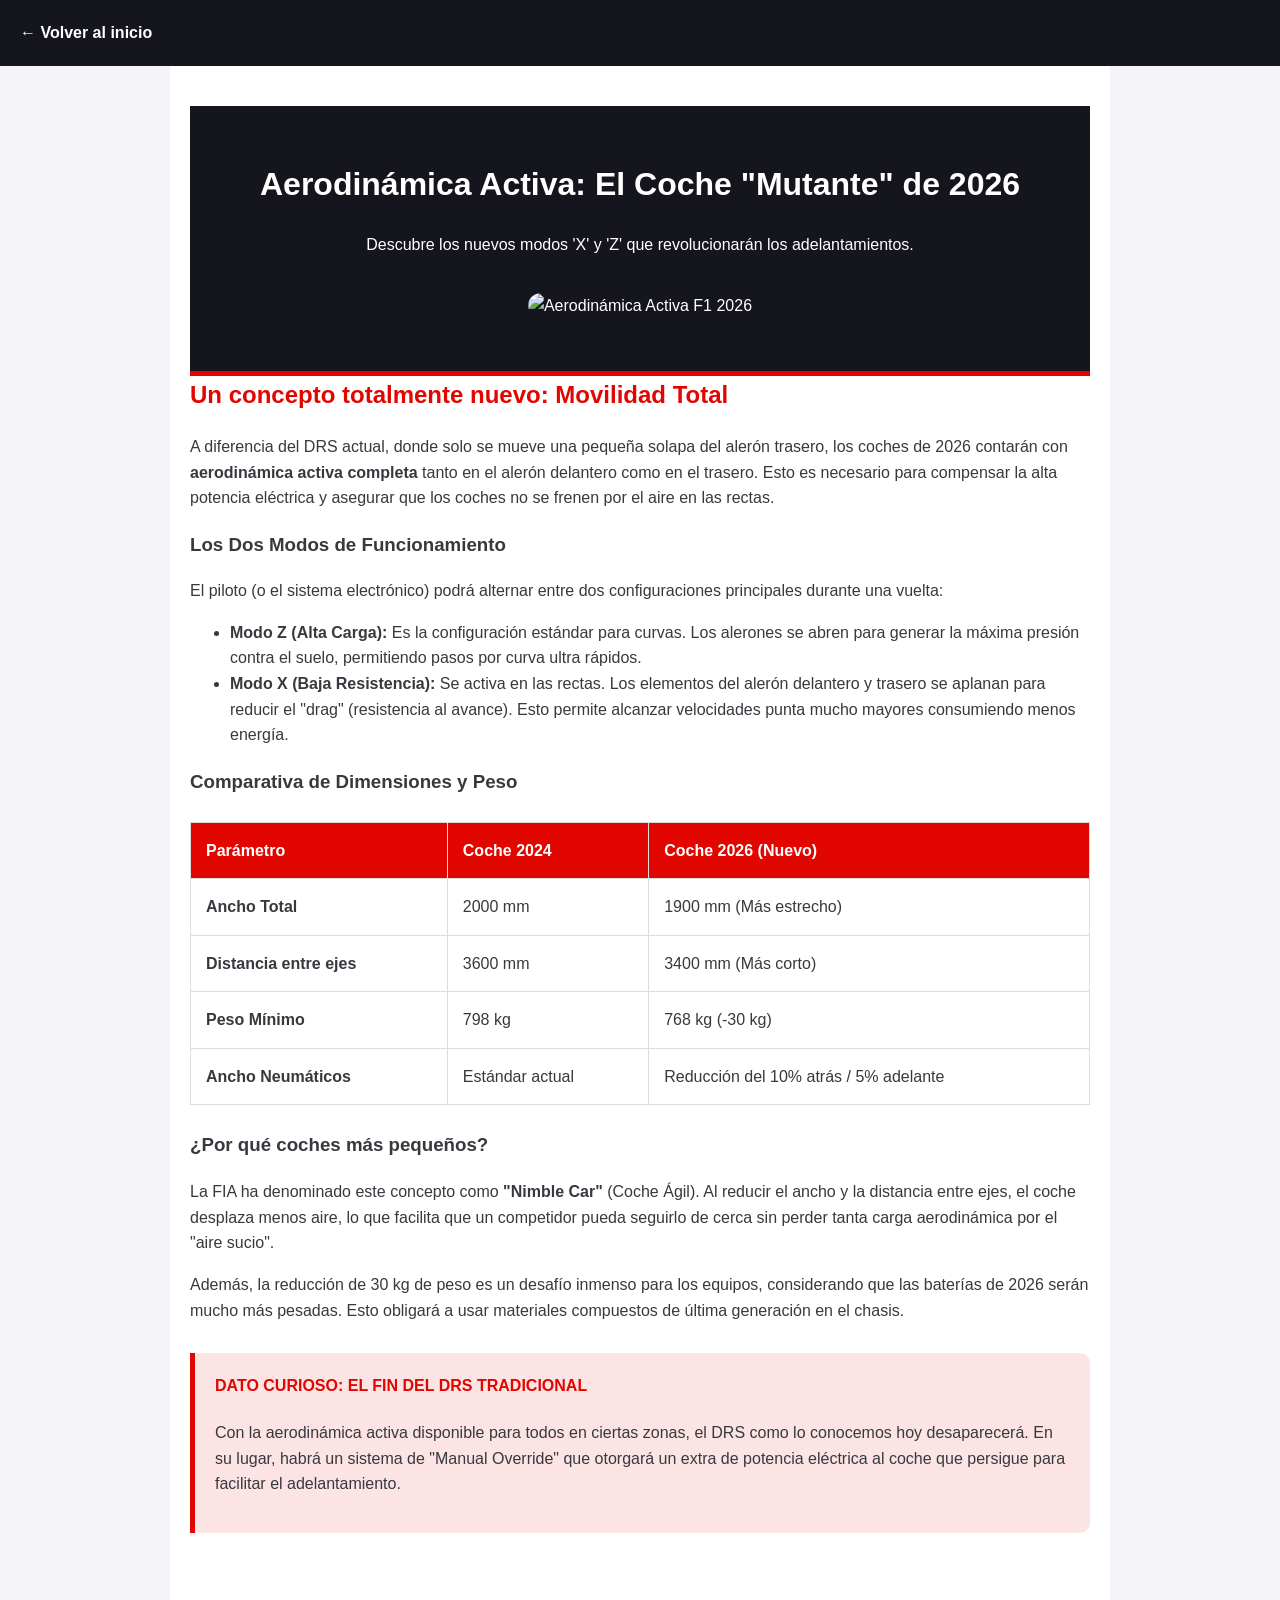
==== aerodinamica.html @ 1fb57bff "Add files via upload" ====
<!DOCTYPE html>
<html lang="es">
<head>
    <meta charset="UTF-8">
    <title>Detalles Técnicos: Motor 2026 - F1 Blog</title>
    <link rel="stylesheet" href="style.css">
</head>
<body>
    <nav class="nav-simple">
        <a href="index.html">← Volver al inicio</a>
    </nav>

<main class="content-detail">
    <header class="post-header">
        <h1>Aerodinámica Activa: El Coche "Mutante" de 2026</h1>
        <p class="subtitle">Descubre los nuevos modos 'X' y 'Z' que revolucionarán los adelantamientos.</p>
        <img src="img/aero-2026.jpg" class="hero-image" alt="Aerodinámica Activa F1 2026">
    </header>

    <section class="full-text">
        <h2>Un concepto totalmente nuevo: Movilidad Total</h2>
        <p>A diferencia del DRS actual, donde solo se mueve una pequeña solapa del alerón trasero, los coches de 2026 contarán con <strong>aerodinámica activa completa</strong> tanto en el alerón delantero como en el trasero. Esto es necesario para compensar la alta potencia eléctrica y asegurar que los coches no se frenen por el aire en las rectas.</p>

        

        <h3>Los Dos Modos de Funcionamiento</h3>
        <p>El piloto (o el sistema electrónico) podrá alternar entre dos configuraciones principales durante una vuelta:</p>
        
        <ul>
            <li><strong>Modo Z (Alta Carga):</strong> Es la configuración estándar para curvas. Los alerones se abren para generar la máxima presión contra el suelo, permitiendo pasos por curva ultra rápidos.</li>
            <li><strong>Modo X (Baja Resistencia):</strong> Se activa en las rectas. Los elementos del alerón delantero y trasero se aplanan para reducir el "drag" (resistencia al avance). Esto permite alcanzar velocidades punta mucho mayores consumiendo menos energía.</li>
        </ul>

        <h3>Comparativa de Dimensiones y Peso</h3>
        <table class="tech-table">
            <thead>
                <tr>
                    <th>Parámetro</th>
                    <th>Coche 2024</th>
                    <th>Coche 2026 (Nuevo)</th>
                </tr>
            </thead>
            <tbody>
                <tr>
                    <td><strong>Ancho Total</strong></td>
                    <td>2000 mm</td>
                    <td>1900 mm (Más estrecho)</td>
                </tr>
                <tr>
                    <td><strong>Distancia entre ejes</strong></td>
                    <td>3600 mm</td>
                    <td>3400 mm (Más corto)</td>
                </tr>
                <tr>
                    <td><strong>Peso Mínimo</strong></td>
                    <td>798 kg</td>
                    <td>768 kg (-30 kg)</td>
                </tr>
                <tr>
                    <td><strong>Ancho Neumáticos</strong></td>
                    <td>Estándar actual</td>
                    <td>Reducción del 10% atrás / 5% adelante</td>
                </tr>
            </tbody>
        </table>

        

        <h3>¿Por qué coches más pequeños?</h3>
        <p>La FIA ha denominado este concepto como <strong>"Nimble Car"</strong> (Coche Ágil). Al reducir el ancho y la distancia entre ejes, el coche desplaza menos aire, lo que facilita que un competidor pueda seguirlo de cerca sin perder tanta carga aerodinámica por el "aire sucio".</p>
        
        <p>Además, la reducción de 30 kg de peso es un desafío inmenso para los equipos, considerando que las baterías de 2026 serán mucho más pesadas. Esto obligará a usar materiales compuestos de última generación en el chasis.</p>

        <div class="highlight-box">
            <h4>Dato Curioso: El fin del DRS tradicional</h4>
            <p>Con la aerodinámica activa disponible para todos en ciertas zonas, el DRS como lo conocemos hoy desaparecerá. En su lugar, habrá un sistema de "Manual Override" que otorgará un extra de potencia eléctrica al coche que persigue para facilitar el adelantamiento.</p>
        </div>
    </section>
</main>
</body>
</html>
---- style.css ----
:root {
    --f1-red: #e10600;
    --dark-bg: #15151e;
    --card-bg: #ffffff;
    --text-color: #38383f;
}

body {
    font-family: 'Segoe UI', Tahoma, Geneva, Verdana, sans-serif;
    background-color: #f4f4f9;
    color: var(--text-color);
    margin: 0;
    line-height: 1.6;
}

header {
    background-color: var(--dark-bg);
    color: white;
    padding: 2rem;
    text-align: center;
    border-bottom: 5px solid var(--f1-red);
}

#blog-container {
    max-width: 800px;
    margin: 2rem auto;
    padding: 0 1rem;
}

.post {
    background: var(--card-bg);
    margin-bottom: 2rem;
    padding: 1.5rem;
    border-radius: 8px;
    box-shadow: 0 4px 6px rgba(0,0,0,0.1);
    transition: transform 0.3s ease;
}

.post:hover {
    transform: translateY(-5px);
}

h2 {
    color: var(--f1-red);
    margin-top: 0;
}

.date {
    font-size: 0.85rem;
    color: #888;
}

.like-btn {
    background: none;
    border: 1px solid var(--f1-red);
    color: var(--f1-red);
    padding: 5px 15px;
    border-radius: 20px;
    cursor: pointer;
    font-weight: bold;
}

.like-btn:hover {
    background: var(--f1-red);
    color: white;
}

/* Contenedor principal en columnas */
.grid-container {
    display: grid;
    grid-template-columns: repeat(auto-fit, minmax(300px, 1fr));
    gap: 25px;
    padding: 20px;
    max-width: 1200px;
    margin: 0 auto;
}

/* Estilo de la Tarjeta */
.card {
    background: #fff;
    border-radius: 15px;
    box-shadow: 0 10px 20px rgba(0,0,0,0.1);
    display: flex;
    flex-direction: column;
    transition: transform 0.3s ease;
    border: 1px solid #eee;
}

.card:hover {
    transform: translateY(-10px);
}

/* Cabecera con Imagen y Etiqueta */
.card-header {
    position: relative;
}

.card-header img {
    width: 100%;
    height: 200px;
    object-fit: cover;
    border-radius: 15px 15px 0 0;
}

.category {
    position: absolute;
    top: 15px;
    right: 15px;
    background: #e10600; /* Rojo F1 */
    color: #fff;
    padding: 5px 12px;
    border-radius: 20px;
    font-size: 0.75rem;
    font-weight: bold;
    text-transform: uppercase;
}

/* Cuerpo y Footer */
.card-body { padding: 20px; flex-grow: 1; }
.card-footer {
    padding: 15px 20px;
    border-top: 1px solid #eee;
    display: flex;
    justify-content: space-between;
    align-items: center;
}

/* Info adicional inicialmente oculta */
.extra-content {
    display: none;
    margin-top: 15px;
    padding-top: 15px;
    border-top: 1px dashed #ccc;
    font-size: 0.9rem;
    color: #555;
}
.search-box {
    text-align: center;
    margin: 30px 0;
}

#searchInput {
    padding: 12px 20px;
    width: 80%;
    max-width: 400px;
    border: 2px solid #ddd;
    border-radius: 25px;
    font-size: 1rem;
    outline: none;
    transition: border-color 0.3s;
}

#searchInput:focus {
    border-color: #e10600; /* Color F1 */
}

/* Estilos para la página de detalle */
.content-detail {
    max-width: 900px;
    margin: 0 auto;
    padding: 40px 20px;
    background: white;
}

.hero-image {
    width: 100%;
    height: 400px;
    object-fit: cover;
    border-radius: 15px;
    margin: 20px 0;
}

.tech-table {
    width: 100%;
    border-collapse: collapse;
    margin: 25px 0;
}

.tech-table th, .tech-table td {
    padding: 15px;
    border: 1px solid #ddd;
    text-align: left;
}

.tech-table th {
    background-color: #e10600;
    color: white;
}

.nav-simple {
    padding: 20px;
    background: #15151e;
}

.nav-simple a {
    color: white;
    text-decoration: none;
    font-weight: bold;
}

blockquote {
    border-left: 5px solid #e10600; /* Rojo F1 */
    margin: 30px 0;
    padding: 20px;
    background-color: #f9f9f9;
    font-style: italic;
    color: #555;
}

blockquote cite {
    display: block;
    margin-top: 10px;
    font-size: 0.85rem;
    font-weight: bold;
    font-style: normal;
    color: #333;
}

.highlight-box {
    background-color: #fce4e4;
    border-left: 5px solid #e10600;
    padding: 20px;
    margin: 30px 0;
    border-radius: 0 10px 10px 0;
}

.highlight-box h4 {
    margin-top: 0;
    color: #e10600;
    text-transform: uppercase;
}
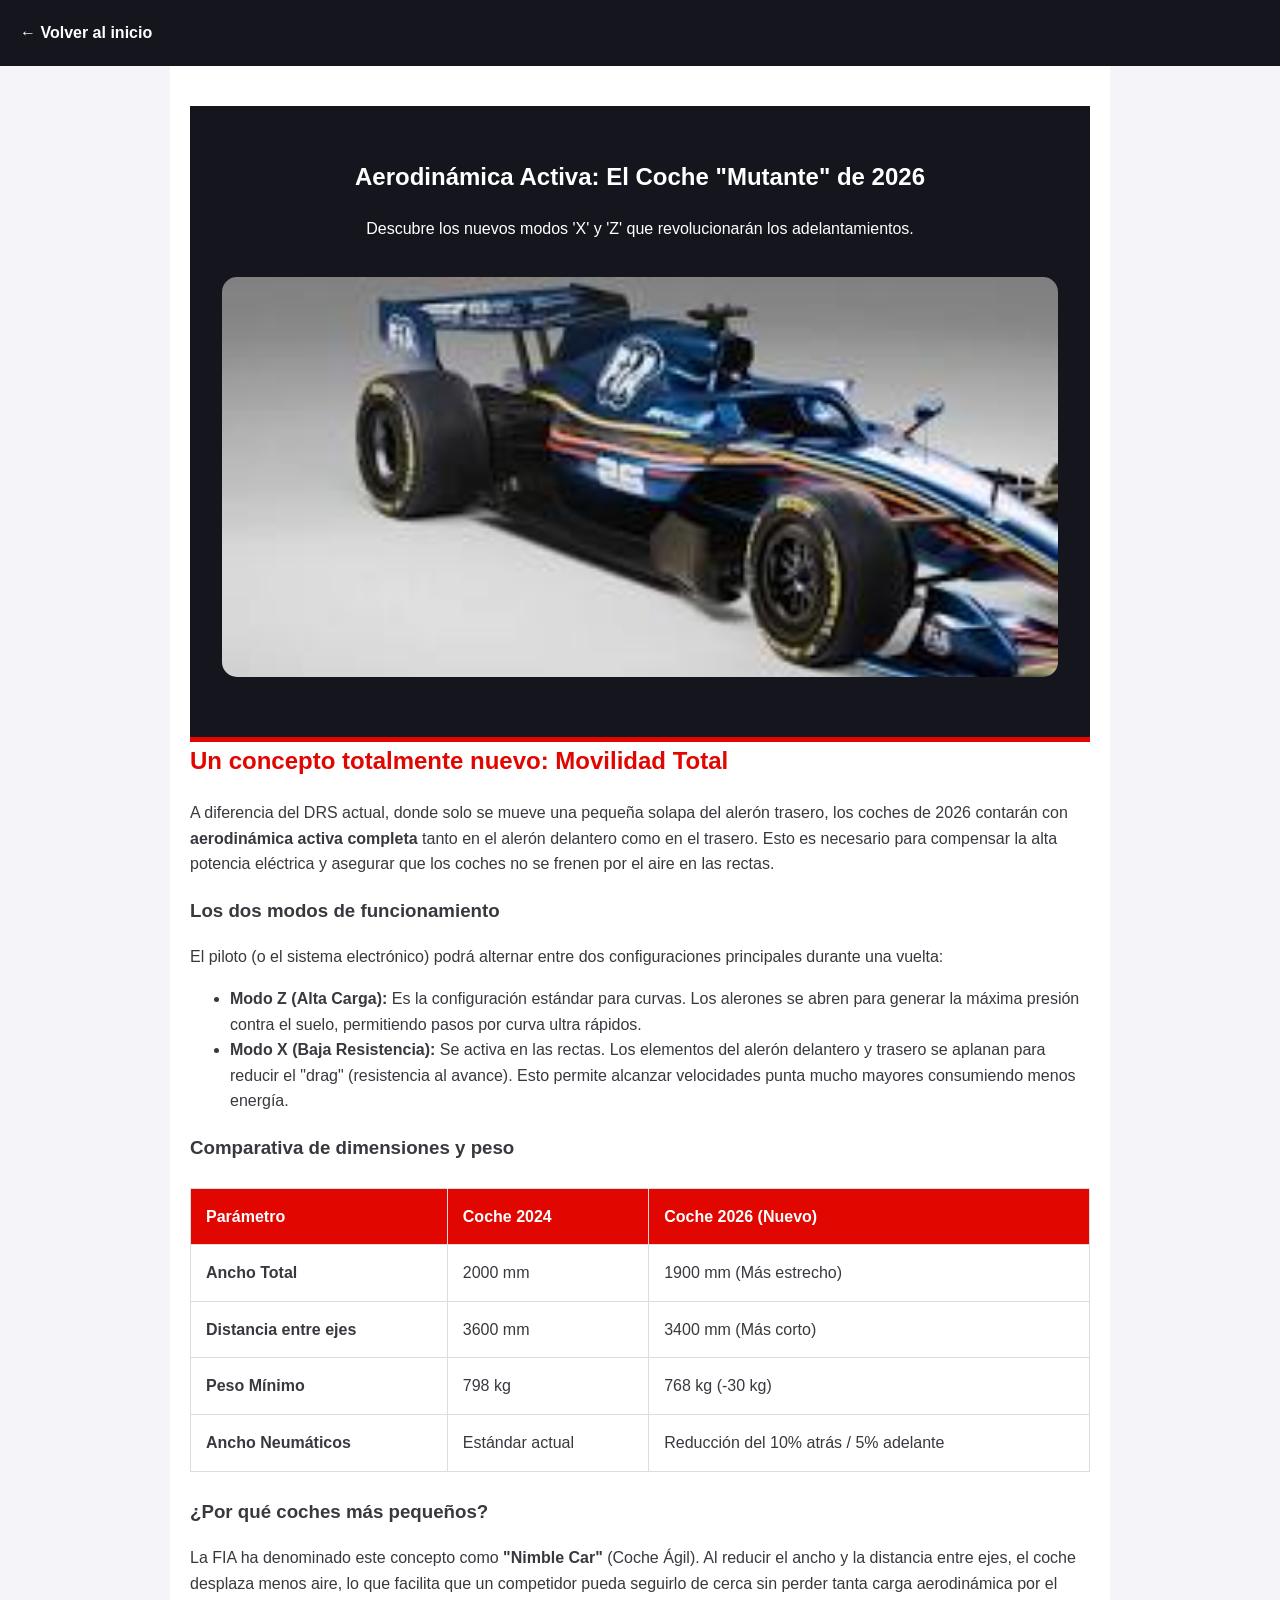
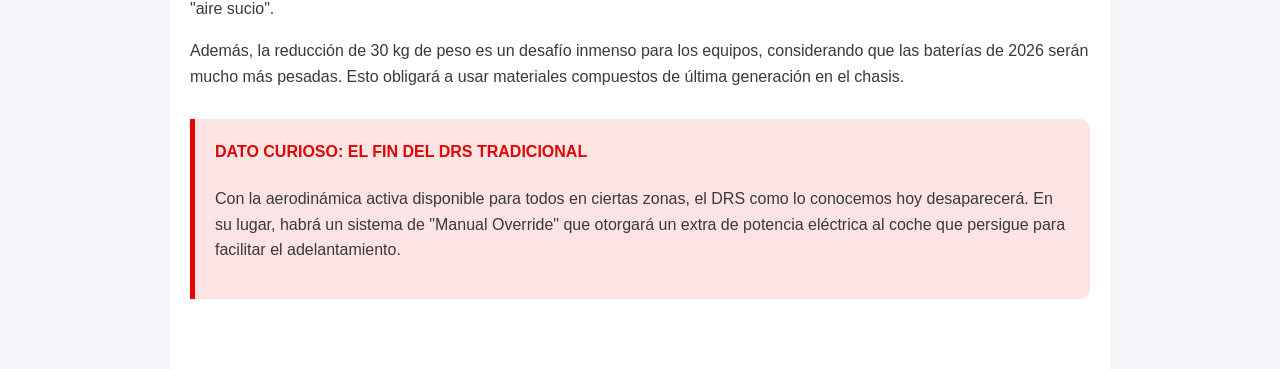
==== commit 06f939ed: "Add files via upload" ====
--- a/aerodinamica.html
+++ b/aerodinamica.html
@@ -11,11 +11,11 @@
     </nav>
 
 <main class="content-detail">
-    <header class="post-header">
+    <section class="post-header">
         <h1>Aerodinámica Activa: El Coche "Mutante" de 2026</h1>
         <p class="subtitle">Descubre los nuevos modos 'X' y 'Z' que revolucionarán los adelantamientos.</p>
         <img src="img/aero-2026.jpg" class="hero-image" alt="Aerodinámica Activa F1 2026">
-    </header>
+    </section>
 
     <section class="full-text">
         <h2>Un concepto totalmente nuevo: Movilidad Total</h2>
@@ -23,7 +23,7 @@
 
         
 
-        <h3>Los Dos Modos de Funcionamiento</h3>
+        <h3>Los dos modos de funcionamiento</h3>
         <p>El piloto (o el sistema electrónico) podrá alternar entre dos configuraciones principales durante una vuelta:</p>
         
         <ul>
@@ -31,7 +31,7 @@
             <li><strong>Modo X (Baja Resistencia):</strong> Se activa en las rectas. Los elementos del alerón delantero y trasero se aplanan para reducir el "drag" (resistencia al avance). Esto permite alcanzar velocidades punta mucho mayores consumiendo menos energía.</li>
         </ul>
 
-        <h3>Comparativa de Dimensiones y Peso</h3>
+        <h3>Comparativa de dimensiones y peso</h3>
         <table class="tech-table">
             <thead>
                 <tr>
--- a/style.css
+++ b/style.css
@@ -19,30 +19,23 @@
     padding: 2rem;
     text-align: center;
     border-bottom: 5px solid var(--f1-red);
-}
-
-#blog-container {
-    max-width: 800px;
-    margin: 2rem auto;
-    padding: 0 1rem;
-}
-
-.post {
-    background: var(--card-bg);
-    margin-bottom: 2rem;
-    padding: 1.5rem;
-    border-radius: 8px;
-    box-shadow: 0 4px 6px rgba(0,0,0,0.1);
-    transition: transform 0.3s ease;
-}
-
-.post:hover {
-    transform: translateY(-5px);
-}
+    position:sticky;
+    top:0;
+    z-index:1000;
+}
+
 
 h2 {
     color: var(--f1-red);
     margin-top: 0;
+}
+
+.post-header {
+    background-color: var(--dark-bg);
+    color: white;
+    padding: 2rem;
+    text-align: center;
+    border-bottom: 5px solid var(--f1-red);
 }
 
 .date {
@@ -73,6 +66,8 @@
     padding: 20px;
     max-width: 1200px;
     margin: 0 auto;
+    /* Ajuste del grid para que no ocupe todo el ancho */
+    flex: 3; /* Toma el 75% del espacio */
 }
 
 /* Estilo de la Tarjeta */
@@ -125,15 +120,7 @@
     align-items: center;
 }
 
-/* Info adicional inicialmente oculta */
-.extra-content {
-    display: none;
-    margin-top: 15px;
-    padding-top: 15px;
-    border-top: 1px dashed #ccc;
-    font-size: 0.9rem;
-    color: #555;
-}
+
 .search-box {
     text-align: center;
     margin: 30px 0;
@@ -228,4 +215,62 @@
     margin-top: 0;
     color: #e10600;
     text-transform: uppercase;
+}
+
+/* Layout de dos columnas */
+.content-wrapper {
+    display: flex;
+    max-width: 1400px; /* Un poco más ancho para que quepa el lateral */
+    margin: 0 auto;
+    gap: 20px;
+    padding: 0 20px;
+    align-items: flex-start;
+}
+
+
+.sidebar {
+    flex: 1;
+    max-width: 200px;
+    position: sticky;
+    /* Se queda a 120px del techo para no pegarse a la cabecera fija */
+    top: 200px;
+}
+
+.author-static {
+
+    /* Estética distinta: fondo oscuro y bordes industriales */
+    background-color: #1a1a1a !important; 
+    color: #eee !important;
+    border: 2px solid #333;
+    border-radius: 0px; /* Quitamos redondeado para un look más técnico */
+    padding: 30px;
+    box-shadow: 10px 10px 0px var(--f1-red); /* Sombra sólida tipo cómic/técnico */
+}
+
+
+
+.author-name {
+    font-family: 'Orbitron', sans-serif; /* Si usas una fuente futurista queda genial */
+    color: white;
+    text-transform: uppercase;
+    letter-spacing: 2px;
+}
+
+.author-bio {
+    font-size: 0.9rem;
+    color: #bbb;
+    line-height: 1.4;
+}
+
+
+/* Ajuste de la imagen del autor para este estilo */
+.author-static .author-img {
+    filter: grayscale(100%); /* Efecto foto antigua/técnica */
+    border: 2px solid var(--f1-red);
+    border-radius: 0; /* Imagen cuadrada para romper con el resto */
+}
+
+.author-static .author-img:hover {
+    filter: grayscale(0%);
+    transform: rotate(-3deg);
 }
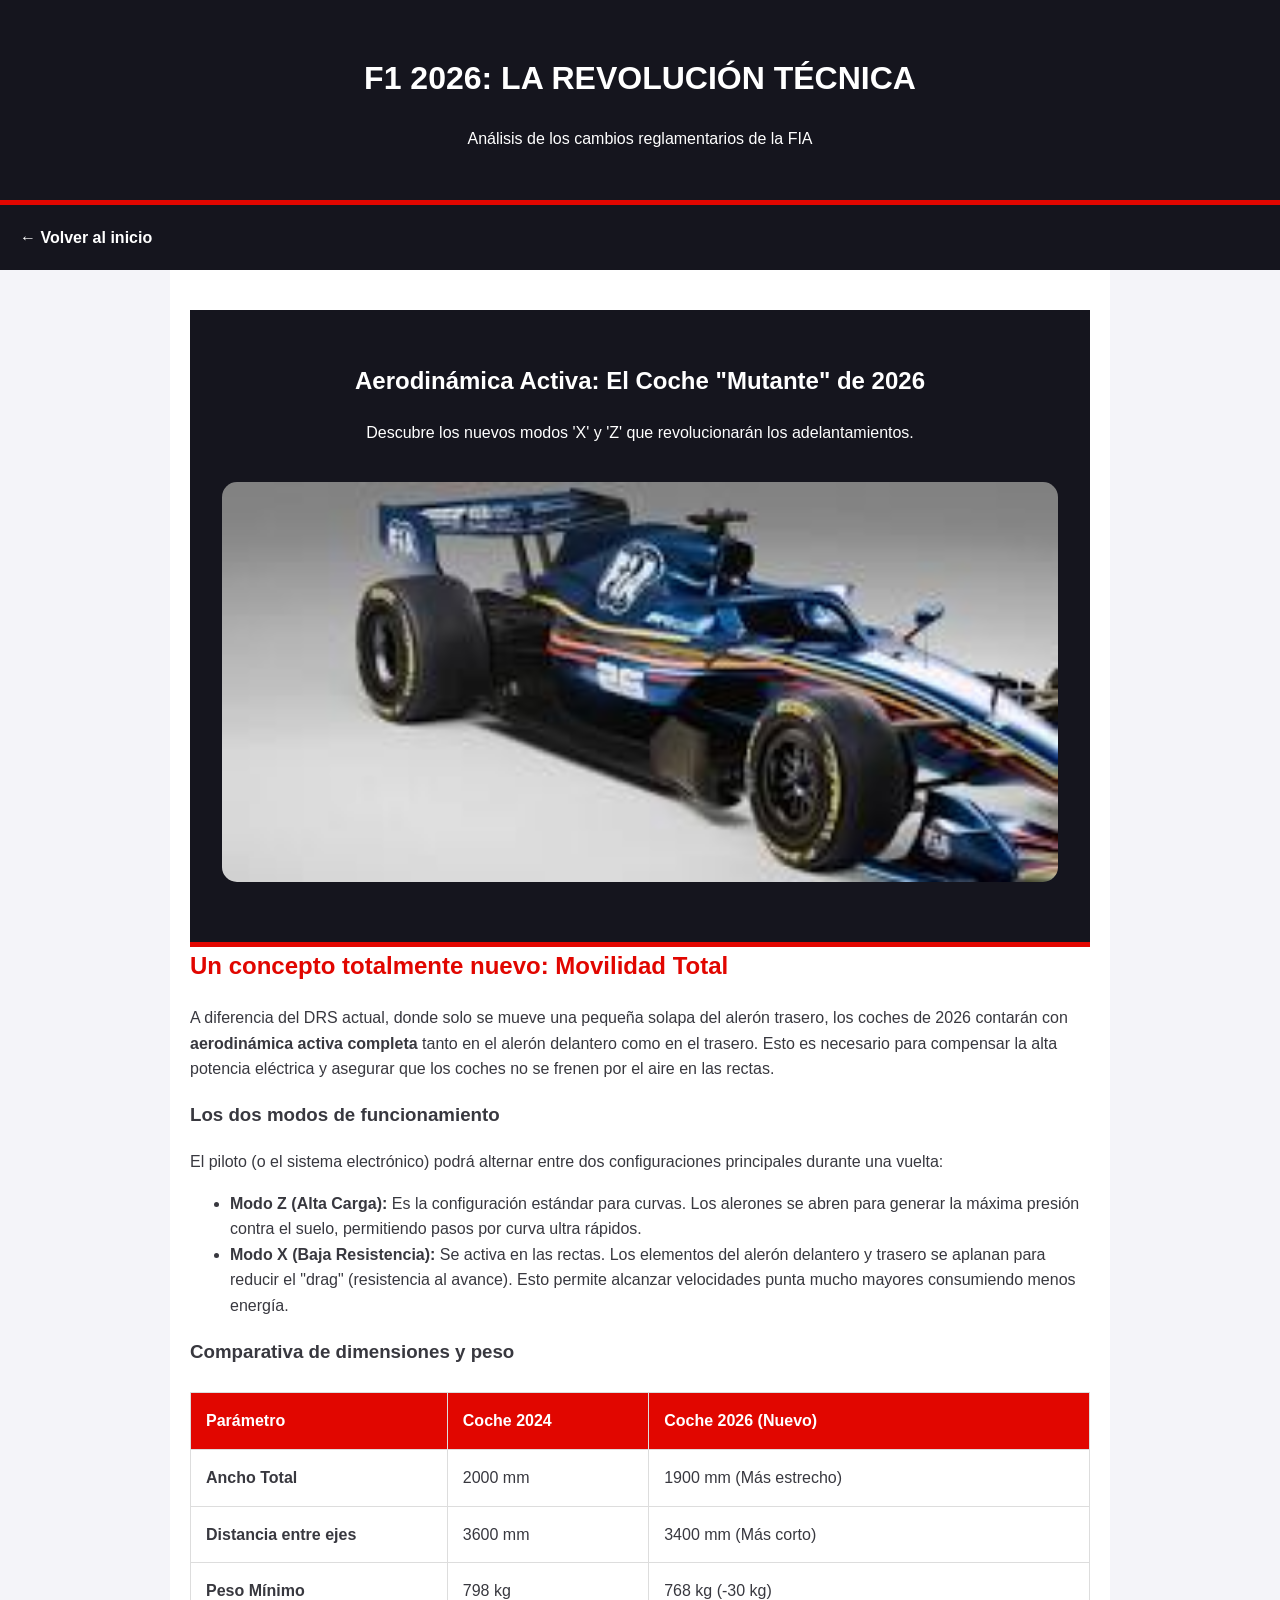
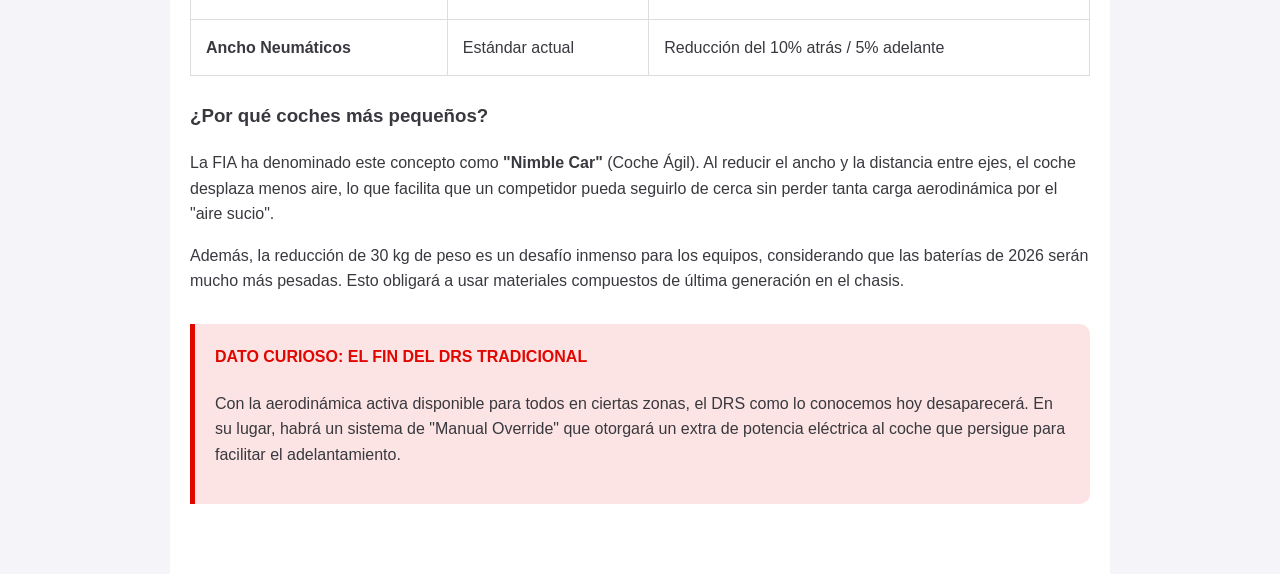
==== commit c7e31fb8: "Add files via upload" ====
--- a/aerodinamica.html
+++ b/aerodinamica.html
@@ -2,10 +2,16 @@
 <html lang="es">
 <head>
     <meta charset="UTF-8">
+    <meta name="viewport" content="width=device-width, initial-scale=1.0">
     <title>Detalles Técnicos: Motor 2026 - F1 Blog</title>
     <link rel="stylesheet" href="style.css">
+    <link rel="icon" type="image/jpg" href="img/coche.jpg">
 </head>
 <body>
+    <header>    
+        <h1>F1 2026: LA REVOLUCIÓN TÉCNICA</h1>
+        <p>Análisis de los cambios reglamentarios de la FIA</p>
+    </header>
     <nav class="nav-simple">
         <a href="index.html">← Volver al inicio</a>
     </nav>
--- a/style.css
+++ b/style.css
@@ -97,17 +97,26 @@
     border-radius: 15px 15px 0 0;
 }
 
-.category {
+/* Contenedor para que las etiquetas salgan una al lado de la otra */
+.category-wrapper {
     position: absolute;
     top: 15px;
     right: 15px;
-    background: #e10600; /* Rojo F1 */
+    display: flex;
+    gap: 5px; /* Espacio entre etiquetas */
+    flex-wrap: wrap;
+    justify-content: flex-end;
+}
+
+.category {
+    background: var(--f1-red);
     color: #fff;
     padding: 5px 12px;
     border-radius: 20px;
     font-size: 0.75rem;
     font-weight: bold;
     text-transform: uppercase;
+    white-space: nowrap;
 }
 
 /* Cuerpo y Footer */
@@ -273,4 +282,182 @@
 .author-static .author-img:hover {
     filter: grayscale(0%);
     transform: rotate(-3deg);
-}+}
+
+/* --- AJUSTES PARA MÓVILES Y TABLETS --- */
+
+@media (max-width: 992px) {
+    /* 1. Cambiamos el layout de columnas a una sola columna */
+    .content-wrapper {
+        flex-direction: column;
+        padding: 10px;
+    }
+
+    /* 2. El lateral (autor) ahora ocupará todo el ancho y perderá el efecto 'sticky' */
+    .sidebar {
+        width: 100%;
+        max-width: none;
+        position: static; /* En móvil no queremos que flote, taparía contenido */
+        order: 2; /* Lo movemos al final, debajo de las noticias */
+        margin-top: 30px;
+    }
+
+    /* 3. El contenedor de noticias ocupará todo el ancho */
+    .grid-container {
+        width: 100%;
+        padding: 0;
+        order: 1;
+    }
+
+    /* 4. Ajustamos la cabecera fija para que no robe tanto espacio vertical */
+    header {
+        padding: 1rem;
+    }
+    
+    header h1 {
+        font-size: 1.5rem;
+    }
+}
+
+@media (max-width: 600px) {
+    /* 5. Ajustes específicos para móviles pequeños */
+    .grid-container {
+        grid-template-columns: 1fr; /* Una sola tarjeta por fila */
+    }
+
+    .hero-image {
+        height: 250px; /* Fotos de detalle más pequeñas */
+    }
+
+    #searchInput {
+        width: 90%; /* El buscador más ancho */
+    }
+    
+    .tech-table {
+        display: block;
+        overflow-x: auto; /* Permite deslizar la tabla si es muy ancha */
+        font-size: 0.85rem;
+    }
+}
+
+/* Estilos del Formulario de Contacto */
+.contact-container {
+    max-width: 600px;
+    margin: 0 auto;
+}
+
+.f1-form {
+    display: flex;
+    flex-direction: column;
+    gap: 20px;
+    margin-top: 30px;
+}
+
+.form-group {
+    display: flex;
+    flex-direction: column;
+    gap: 8px;
+    text-align: left;
+}
+
+.form-group label {
+    font-weight: bold;
+    color: var(--dark-bg);
+    font-size: 0.9rem;
+    text-transform: uppercase;
+}
+
+.form-group input, 
+.form-group select, 
+.form-group textarea {
+    padding: 12px;
+    border: 2px solid #ddd;
+    border-radius: 8px;
+    font-family: inherit;
+    font-size: 1rem;
+    outline: none;
+    transition: border-color 0.3s;
+}
+
+.form-group input:focus, 
+.form-group textarea:focus {
+    border-color: var(--f1-red);
+}
+
+.btn-submit {
+    background-color: var(--f1-red);
+    color: white;
+    padding: 15px;
+    border: none;
+    border-radius: 8px;
+    font-size: 1.1rem;
+    font-weight: bold;
+    text-transform: uppercase;
+    cursor: pointer;
+    transition: background 0.3s, transform 0.2s;
+}
+
+.btn-submit:hover {
+    background-color: #b30500;
+    transform: translateY(-2px);
+}
+
+/* Ajuste para móviles */
+@media (max-width: 600px) {
+    .contact-container {
+        padding: 0 10px;
+    }
+}
+
+/* --- ESTILOS PARA EL BOTÓN DE CONTACTO EN SIDEBAR --- */
+.btn-contact {
+    display: block;
+    width: 100%;
+    background-color: transparent;
+    color: var(--f1-red) !important;
+    border: 2px solid var(--f1-red);
+    padding: 10px;
+    margin-top: 15px;
+    border-radius: 5px;
+    text-align: center;
+    font-weight: bold;
+    text-transform: uppercase;
+    font-size: 0.85rem;
+    transition: all 0.3s ease;
+}
+
+.btn-contact:hover {
+    background-color: var(--f1-red);
+    color: white !important;
+    transform: translateY(-3px);
+    box-shadow: 0 5px 10px rgba(225, 6, 0, 0.3);
+}
+
+/* --- ESTILOS PARA EL MENSAJE DE CONFIRMACIÓN (FLOTANTE) --- */
+.confirmation-msg {
+    position: fixed;
+    bottom: 20px;
+    right: 20px;
+    background-color: #28a745;
+    color: white;
+    padding: 15px 25px;
+    border-radius: 8px;
+    box-shadow: 0 5px 15px rgba(0,0,0,0.3);
+    z-index: 9999; /* Aumentamos el valor */
+    display: flex;
+    align-items: center;
+    gap: 10px;
+    font-weight: bold;
+    transform: translateY(150px); /* Empieza más abajo */
+    opacity: 0;
+    transition: all 0.5s cubic-bezier(0.68, -0.55, 0.27, 1.55);
+}
+
+.confirmation-msg.show {
+    transform: translateY(0);
+    opacity: 1;
+}
+.confirmation-msg .icon {
+    font-size: 1.3rem;
+}
+
